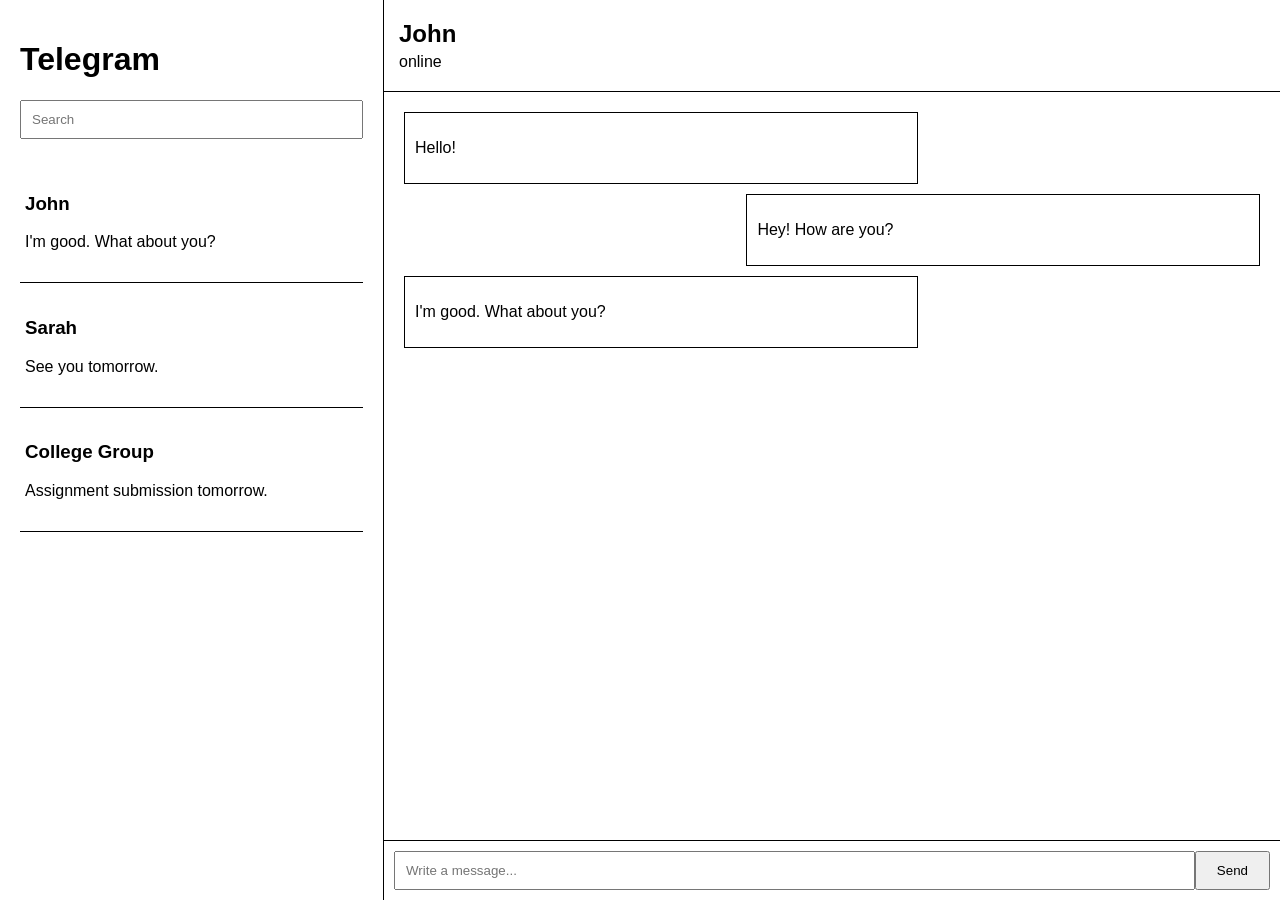
==== Telegram-Web/index.html @ 7cc339e4 "Adding Initial Projects/Programs" ====
<!DOCTYPE html>
<html>
<head>
    <title>Telegram Web</title>
    <link rel="stylesheet" href="style.css">
</head>

<body>
<div class="telegram">
<div class="sidebar">

    <h1>Telegram</h1>

    <input type="text" placeholder="Search">

    <div class="chat-list">

        <div class="chat-item">
            <h3>John</h3>
            <p>I'm good. What about you?</p>
        </div>

        <div class="chat-item">
            <h3>Sarah</h3>
            <p>See you tomorrow.</p>
        </div>

        <div class="chat-item">
            <h3>College Group</h3>
            <p>Assignment submission tomorrow.</p>
        </div>

    </div>

</div>
<div class="chat">

    <div class="chat-header">
        <h2>John</h2>
        <p>online</p>
    </div>

    <div class="messages">

        <div class="message received">
            <p>Hello!</p>
        </div>

        <div class="message sent">
            <p>Hey! How are you?</p>
        </div>

        <div class="message received">
            <p>I'm good. What about you?</p>
        </div>

    </div>

    <div class="message-input">

        <input type="text" placeholder="Write a message...">

        <button>Send</button>

    </div>

</div>

</div>
</body>
</html>
---- Telegram-Web/style.css ----
* {
    box-sizing: border-box;
}

body {
    margin: 0;
    font-family: Arial, sans-serif;
}
.telegram {
    display: flex;
    height: 100vh;
}
.sidebar {
    width: 30%;
    border-right: 1px solid black;
    padding: 20px;
}
.sidebar input {
    width: 100%;
    padding: 10px;
    margin-bottom: 20px;
}
.chat-item {
    padding: 15px 5px;
    border-bottom: 1px solid black;
}
.chat {
    width: 70%;
    display: flex;
    flex-direction: column;
}
.chat-header {
    padding: 15px;
    border-bottom: 1px solid black;
}
.chat-header h2,
.chat-header p {
    margin: 5px 0;
}
.messages {
    flex: 1;
    padding: 20px;
    overflow-y: auto;
}
.message {
    padding: 10px;
    margin-bottom: 10px;
    max-width: 60%;
    border: 1px solid black;
}
.sent {
    margin-left: auto;
}
.message-input {
    display: flex;
    padding: 10px;
    border-top: 1px solid black;
}
.message-input input {
    flex: 1;
    padding: 10px;
}
.message-input button {
    padding: 10px 20px;
}
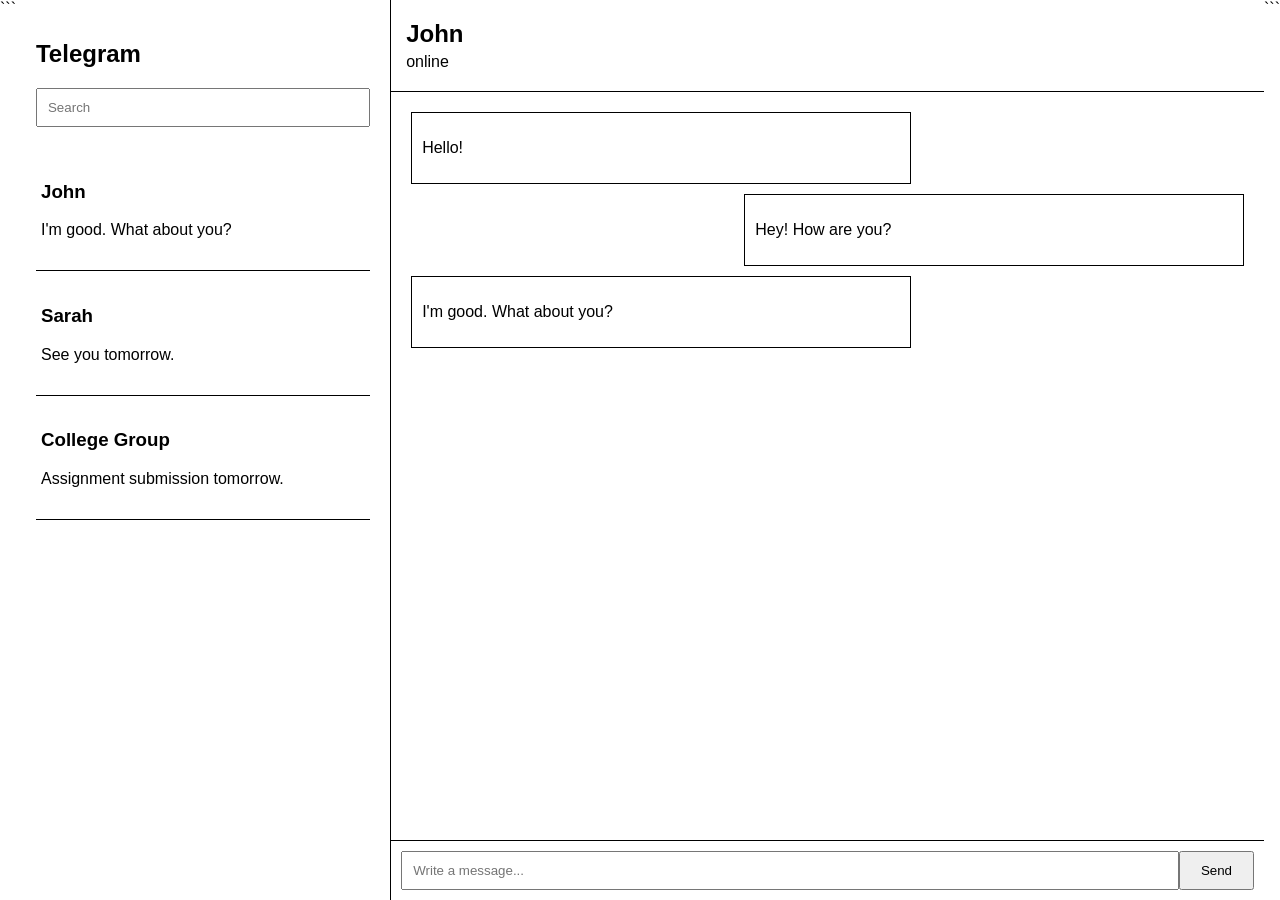
==== commit 44a02250: "Performed Experiment(Added Semantics) on Telegram, FaceBook, and Personal Website" ====
--- a/Telegram-Web/index.html
+++ b/Telegram-Web/index.html
@@ -1,71 +1,80 @@
 <!DOCTYPE html>
-<html>
+
+<html lang="en">
+
 <head>
+    <meta charset="UTF-8">
     <title>Telegram Web</title>
     <link rel="stylesheet" href="style.css">
 </head>
 
 <body>
-<div class="telegram">
-<div class="sidebar">
+
+<main class="telegram">
+
+```
+<aside class="sidebar">
 
     <h1>Telegram</h1>
 
     <input type="text" placeholder="Search">
 
-    <div class="chat-list">
+    <section class="chat-list">
 
-        <div class="chat-item">
+        <article class="chat-item">
             <h3>John</h3>
             <p>I'm good. What about you?</p>
-        </div>
+        </article>
 
-        <div class="chat-item">
+        <article class="chat-item">
             <h3>Sarah</h3>
             <p>See you tomorrow.</p>
-        </div>
+        </article>
 
-        <div class="chat-item">
+        <article class="chat-item">
             <h3>College Group</h3>
             <p>Assignment submission tomorrow.</p>
-        </div>
+        </article>
 
-    </div>
+    </section>
 
-</div>
-<div class="chat">
+</aside>
 
-    <div class="chat-header">
+<section class="chat">
+
+    <header class="chat-header">
         <h2>John</h2>
         <p>online</p>
-    </div>
+    </header>
 
-    <div class="messages">
+    <section class="messages">
 
-        <div class="message received">
+        <article class="message received">
             <p>Hello!</p>
-        </div>
+        </article>
 
-        <div class="message sent">
+        <article class="message sent">
             <p>Hey! How are you?</p>
-        </div>
+        </article>
 
-        <div class="message received">
+        <article class="message received">
             <p>I'm good. What about you?</p>
-        </div>
+        </article>
 
-    </div>
+    </section>
 
-    <div class="message-input">
+    <footer class="message-input">
 
         <input type="text" placeholder="Write a message...">
 
         <button>Send</button>
 
-    </div>
+    </footer>
 
-</div>
+</section>
+```
 
-</div>
+</main>
+
 </body>
-</html>+</html>
--- a/Telegram-Web/style.css
+++ b/Telegram-Web/style.css
@@ -1,65 +1,78 @@
 * {
-    box-sizing: border-box;
+  box-sizing: border-box;
+  }
+
+body {
+margin: 0;
+font-family: Arial, sans-serif;
 }
 
-body {
-    margin: 0;
-    font-family: Arial, sans-serif;
+.telegram {
+display: flex;
+height: 100vh;
 }
-.telegram {
-    display: flex;
-    height: 100vh;
+
+.sidebar {
+width: 30%;
+border-right: 1px solid black;
+padding: 20px;
 }
-.sidebar {
-    width: 30%;
-    border-right: 1px solid black;
-    padding: 20px;
+
+.sidebar input {
+width: 100%;
+padding: 10px;
+margin-bottom: 20px;
 }
-.sidebar input {
-    width: 100%;
-    padding: 10px;
-    margin-bottom: 20px;
+
+.chat-item {
+padding: 15px 5px;
+border-bottom: 1px solid black;
 }
-.chat-item {
-    padding: 15px 5px;
-    border-bottom: 1px solid black;
+
+.chat {
+width: 70%;
+display: flex;
+flex-direction: column;
 }
-.chat {
-    width: 70%;
-    display: flex;
-    flex-direction: column;
+
+.chat-header {
+padding: 15px;
+border-bottom: 1px solid black;
 }
-.chat-header {
-    padding: 15px;
-    border-bottom: 1px solid black;
-}
+
 .chat-header h2,
 .chat-header p {
-    margin: 5px 0;
+margin: 5px 0;
 }
+
 .messages {
-    flex: 1;
-    padding: 20px;
-    overflow-y: auto;
+flex: 1;
+padding: 20px;
+overflow-y: auto;
 }
+
 .message {
-    padding: 10px;
-    margin-bottom: 10px;
-    max-width: 60%;
-    border: 1px solid black;
+padding: 10px;
+margin-bottom: 10px;
+max-width: 60%;
+border: 1px solid black;
 }
+
 .sent {
-    margin-left: auto;
+margin-left: auto;
 }
+
 .message-input {
-    display: flex;
-    padding: 10px;
-    border-top: 1px solid black;
+display: flex;
+padding: 10px;
+border-top: 1px solid black;
 }
+
 .message-input input {
-    flex: 1;
-    padding: 10px;
+flex: 1;
+padding: 10px;
 }
+
 .message-input button {
-    padding: 10px 20px;
-}+padding: 10px 20px;
+}
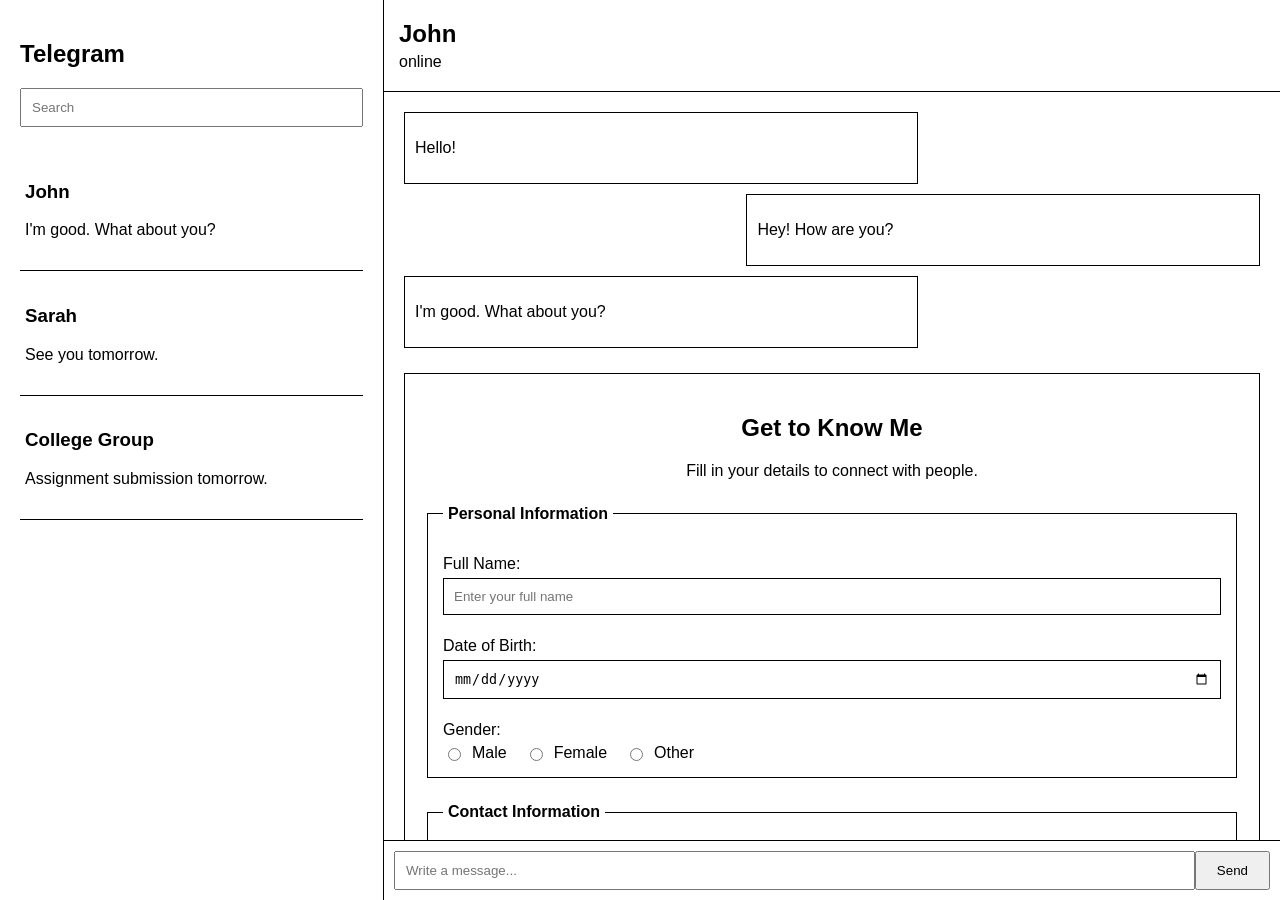
==== commit 1430496b: "Performed Experiment3(Creating Form within the index.html or a new form.html) on Telegram-Web, FaceB" ====
--- a/Telegram-Web/index.html
+++ b/Telegram-Web/index.html
@@ -1,5 +1,4 @@
 <!DOCTYPE html>
-
 <html lang="en">
 
 <head>
@@ -12,69 +11,185 @@
 
 <main class="telegram">
 
-```
-<aside class="sidebar">
+    <aside class="sidebar">
 
-    <h1>Telegram</h1>
+        <h1>Telegram</h1>
 
-    <input type="text" placeholder="Search">
+        <input type="text" placeholder="Search">
 
-    <section class="chat-list">
+        <section class="chat-list">
 
-        <article class="chat-item">
-            <h3>John</h3>
-            <p>I'm good. What about you?</p>
-        </article>
+            <article class="chat-item">
+                <h3>John</h3>
+                <p>I'm good. What about you?</p>
+            </article>
 
-        <article class="chat-item">
-            <h3>Sarah</h3>
-            <p>See you tomorrow.</p>
-        </article>
+            <article class="chat-item">
+                <h3>Sarah</h3>
+                <p>See you tomorrow.</p>
+            </article>
 
-        <article class="chat-item">
-            <h3>College Group</h3>
-            <p>Assignment submission tomorrow.</p>
-        </article>
+            <article class="chat-item">
+                <h3>College Group</h3>
+                <p>Assignment submission tomorrow.</p>
+            </article>
+
+        </section>
+
+    </aside>
+
+    <section class="chat">
+
+        <header class="chat-header">
+            <h2>John</h2>
+            <p>online</p>
+        </header>
+
+        <section class="messages">
+
+            <article class="message received">
+                <p>Hello!</p>
+            </article>
+
+            <article class="message sent">
+                <p>Hey! How are you?</p>
+            </article>
+
+            <article class="message received">
+                <p>I'm good. What about you?</p>
+            </article>
+
+            <!-- Experiment 3: HTML Form -->
+
+            <section class="telegram-form-section">
+
+                <h2>Get to Know Me</h2>
+
+                <p>Fill in your details to connect with people.</p>
+
+                <form>
+
+                    <fieldset>
+
+                        <legend>Personal Information</legend>
+
+                        <label for="fullname">Full Name:</label>
+                        <input type="text" id="fullname" name="fullname"
+                               placeholder="Enter your full name" required>
+
+                        <label for="dob">Date of Birth:</label>
+                        <input type="date" id="dob" name="dob">
+
+                        <label>Gender:</label>
+
+                        <div class="telegram-options">
+
+                            <input type="radio" id="male" name="gender" value="Male">
+                            <label for="male">Male</label>
+
+                            <input type="radio" id="female" name="gender" value="Female">
+                            <label for="female">Female</label>
+
+                            <input type="radio" id="other" name="gender" value="Other">
+                            <label for="other">Other</label>
+
+                        </div>
+
+                    </fieldset>
+
+                    <fieldset>
+
+                        <legend>Contact Information</legend>
+
+                        <label for="email">Email Address:</label>
+                        <input type="email" id="email" name="email"
+                               placeholder="Enter your email" required>
+
+                        <label for="phone">Phone Number:</label>
+                        <input type="tel" id="phone" name="phone"
+                               placeholder="Enter your phone number">
+
+                        <label for="city">City:</label>
+                        <input type="text" id="city" name="city"
+                               placeholder="Enter your city">
+
+                        <label for="address">Address:</label>
+                        <textarea id="address" name="address"
+                                  placeholder="Enter your address"></textarea>
+
+                    </fieldset>
+
+                    <fieldset>
+
+                        <legend>Interests</legend>
+
+                        <p>Select your interests:</p>
+
+                        <div class="telegram-options">
+
+                            <input type="checkbox" id="music" name="interests" value="Music">
+                            <label for="music">Music</label>
+
+                            <input type="checkbox" id="gaming" name="interests" value="Gaming">
+                            <label for="gaming">Gaming</label>
+
+                            <input type="checkbox" id="technology" name="interests" value="Technology">
+                            <label for="technology">Technology</label>
+
+                            <input type="checkbox" id="education" name="interests" value="Education">
+                            <label for="education">Education</label>
+
+                            <input type="checkbox" id="sports" name="interests" value="Sports">
+                            <label for="sports">Sports</label>
+
+                        </div>
+
+                    </fieldset>
+
+                    <fieldset>
+
+                        <legend>Academic / Professional Details</legend>
+
+                        <label for="qualification">Current Qualification:</label>
+
+                        <select id="qualification" name="qualification">
+                            <option value="">Select Qualification</option>
+                            <option>School Student</option>
+                            <option>Undergraduate</option>
+                            <option>Postgraduate</option>
+                            <option>Working Professional</option>
+                        </select>
+
+                        <label for="institution">College / Organization:</label>
+                        <input type="text" id="institution" name="institution"
+                               placeholder="Enter college or organization">
+
+                        <label for="about">About Yourself:</label>
+                        <textarea id="about" name="about"
+                                  placeholder="Write something about yourself"></textarea>
+
+                    </fieldset>
+
+                    <button type="submit">Submit</button>
+                    <button type="reset">Reset</button>
+
+                </form>
+
+            </section>
+
+        </section>
+
+        <footer class="message-input">
+
+            <input type="text" placeholder="Write a message...">
+
+            <button>Send</button>
+
+        </footer>
 
     </section>
-
-</aside>
-
-<section class="chat">
-
-    <header class="chat-header">
-        <h2>John</h2>
-        <p>online</p>
-    </header>
-
-    <section class="messages">
-
-        <article class="message received">
-            <p>Hello!</p>
-        </article>
-
-        <article class="message sent">
-            <p>Hey! How are you?</p>
-        </article>
-
-        <article class="message received">
-            <p>I'm good. What about you?</p>
-        </article>
-
-    </section>
-
-    <footer class="message-input">
-
-        <input type="text" placeholder="Write a message...">
-
-        <button>Send</button>
-
-    </footer>
-
-</section>
-```
 
 </main>
 
 </body>
-</html>
+</html>
--- a/Telegram-Web/style.css
+++ b/Telegram-Web/style.css
@@ -76,3 +76,71 @@
 .message-input button {
 padding: 10px 20px;
 }
+/* Experiment 3: HTML Form */
+
+.telegram-form-section {
+    border: 1px solid black;
+    padding: 20px;
+    margin-top: 25px;
+    margin-bottom: 20px;
+    width: 100%;
+}
+
+.telegram-form-section h2 {
+    text-align: center;
+}
+
+.telegram-form-section > p {
+    text-align: center;
+}
+
+.telegram-form-section fieldset {
+    margin-top: 20px;
+    padding: 15px;
+    border: 1px solid black;
+}
+
+.telegram-form-section legend {
+    font-weight: bold;
+    padding: 5px;
+}
+
+.telegram-form-section label {
+    display: block;
+    margin-top: 12px;
+    margin-bottom: 5px;
+}
+
+.telegram-form-section input[type="text"],
+.telegram-form-section input[type="email"],
+.telegram-form-section input[type="tel"],
+.telegram-form-section input[type="date"],
+.telegram-form-section select,
+.telegram-form-section textarea {
+    width: 100%;
+    padding: 10px;
+    margin-bottom: 10px;
+    border: 1px solid black;
+    box-sizing: border-box;
+}
+
+.telegram-form-section textarea {
+    height: 70px;
+}
+
+.telegram-options {
+    display: flex;
+    align-items: center;
+    flex-wrap: wrap;
+    gap: 8px;
+}
+
+.telegram-options label {
+    margin: 0 10px 0 0;
+}
+
+.telegram-form-section button {
+    padding: 10px 20px;
+    margin-top: 15px;
+    cursor: pointer;
+}
